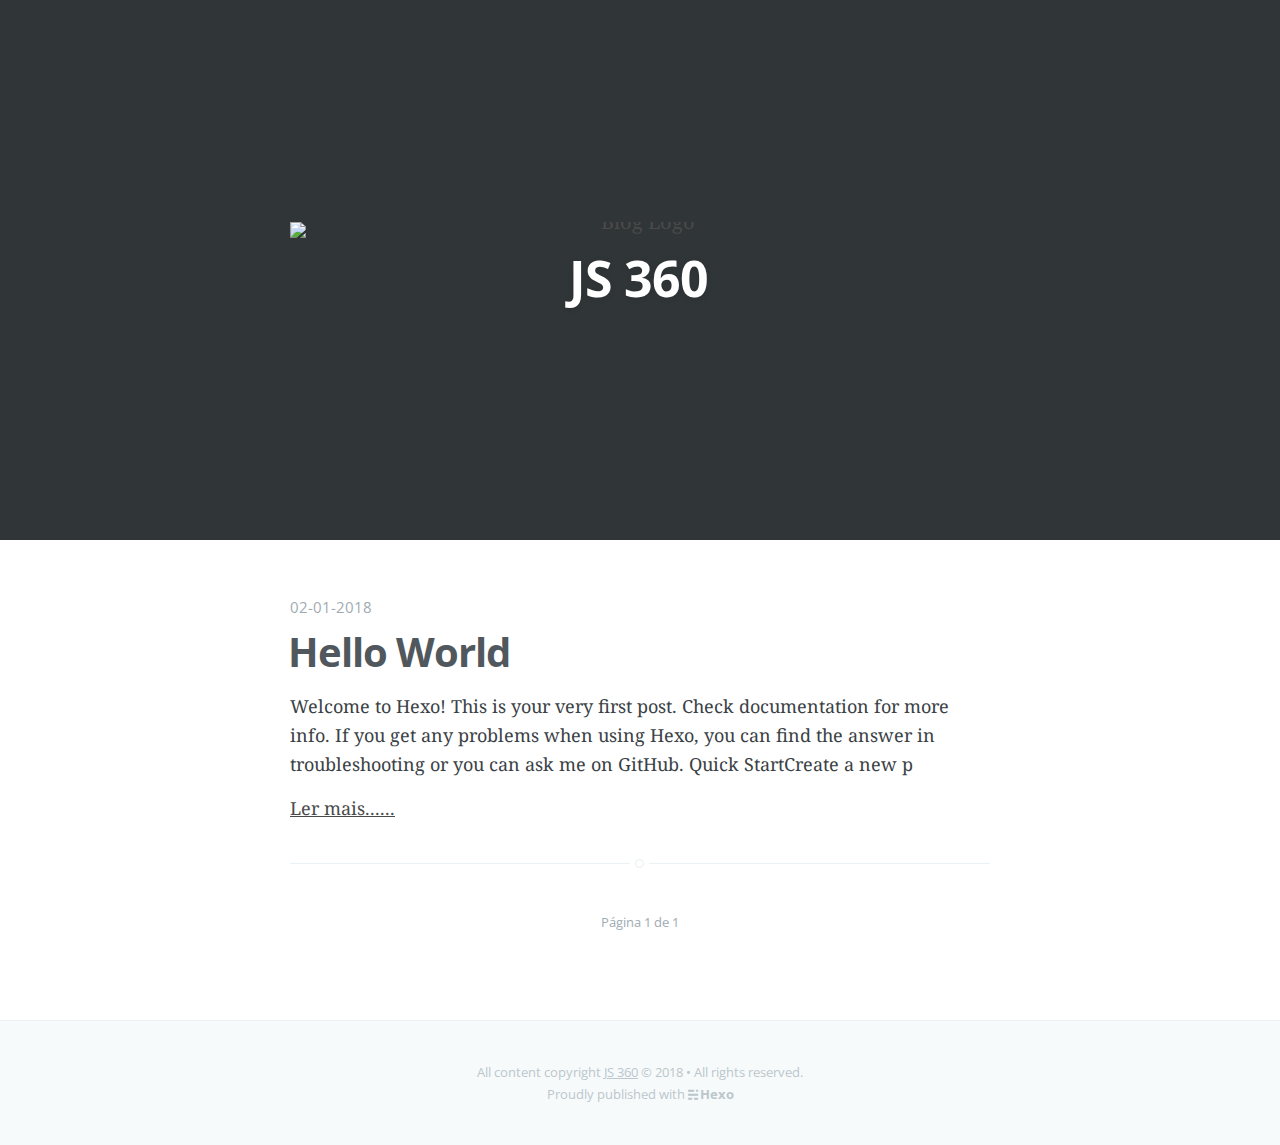
==== archives/index.html @ efbb8c40 "02-01-2018 14:17:26" ====
<!DOCTYPE html>
<html>

<head>
  <meta http-equiv="Content-Type" content="text/html" charset="UTF-8" >
  <meta http-equiv="X-UA-Compatible" content="IE=edge,chrome=1"/>
  <title>Archives | JS 360</title>
  <meta name="description" content="" />
  <meta name="HandheldFriendly" content="True" />
  <meta name="MobileOptimized" content="320" />
  <meta name="viewport" content="width=device-width, initial-scale=1.0" />

  <link rel="stylesheet" type="text/css" href="/css/screen.css" />
  <link rel="stylesheet" type="text/css" href="//fonts.googleapis.com/css?family=Noto+Serif:400,700,400italic|Open+Sans:700,400" />

  <meta name="generator" content="JS 360">

  
  
  

  
</head>


<body class="home-template">

  <header class="site-head"  style="background-image: url(//hdblackwallpaper.com/wallpaper/2015/08/black-and-white-abstract-art-6-desktop-background.jpg)" >
    <div class="vertical">
        <div class="site-head-content inner">
             <a class="blog-logo" href="/"><img src="//upload.wikimedia.org/wikipedia/commons/thumb/9/99/Unofficial_JavaScript_logo_2.svg/1200px-Unofficial_JavaScript_logo_2.svg.png" alt="Blog Logo"/></a> 
            <h1 class="blog-title">JS 360</h1>
            <h2 class="blog-description"></h2>
        </div>
    </div>
</header>
  
<main class="content" role="main">
  
  <article class="post">
    <header class="post-header">
      <span class="post-meta">
      <time datetime="2018-01-02T15:47:33.000Z" itemprop="datePublished">
          02-01-2018
      </time>
    
</span>
      <h2 class="post-title"><a href="/2018/hello-world/">Hello World</a></h2>
    </header>
    <section class="post-excerpt">
      <p>
      
        Welcome to Hexo! This is your very first post. Check documentation for more info. If you get any problems when using Hexo, you can find the answer in troubleshooting or you can ask me on GitHub.
Quick StartCreate a new p
      
      </p>
      
      <p>
          <a href="/2018/hello-world/" class="excerpt-link">Ler mais......</a>
      </p>
      
    </section>
  </article>
  
  <nav class="pagination" role="pagination">
    
    <span class="page-number">Página 1 de 1</span>
    
  </nav>
</main>


  
<footer class="site-footer">
  
  <div class="inner">
     <section class="copyright">All content copyright <a href="/">JS 360</a> &copy; 2018 &bull; All rights reserved.</section>
     <section class="poweredby">Proudly published with <a class="icon-ghost" href="http://zespia.tw/hexo/">Hexo</a></section>
  </div>
</footer>

  <script src="//ajax.googleapis.com/ajax/libs/jquery/2.0.3/jquery.min.js"></script>

<script type="text/javascript" src="/js/jquery.fitvids.js"></script>
<script type="text/javascript" src="/js/index.js"></script>






</body>
</html>
---- css/screen.css ----
/* ==========================================================================
   Table of Contents
   ========================================================================== */

/*

    0.  Includes
    1.  Icons
    2.  General
    3.  Utilities
    4.  General
    5.  Single Post
    6.  Third Party Elements
    7.  Pagination
    8.  Footer
    9.  Media Queries (Tablet)
    10. Media Queries (Mobile)

 */

/* ==========================================================================
   0. Includes - Ground zero
   ========================================================================== */

@import url(normalize.css);


/* ==========================================================================
   1. Icons - Sets up the icon font and respective classes
   ========================================================================== */

/* Import the font file with the icons in it */
@font-face {
    font-family: 'icons';
    src:url('../fonts/icons.eot');
    src:url('../fonts/icons.eot?#iefix') format('embedded-opentype'),
        url('../fonts/icons.woff') format('woff'),
        url('../fonts/icons.ttf') format('truetype'),
        url('../fonts/icons.svg#icons') format('svg');
    font-weight: normal;
    font-style: normal;
}

/* Apply these base styles to all icons */
.icon-ghost:before,
.icon-feed:before,
.icon-twitter:before,
.icon-google-plus:before,
.icon-facebook:before {
    font-family: 'icons';
    speak: none;
    font-style: normal;
    font-weight: normal;
    font-variant: normal;
    text-transform: none;
    line-height: 1;
    -webkit-font-smoothing: antialiased;
    text-decoration: none;
}

/* Each icon is created by inserting the corret character into the
   content of the :before pseudo element. Like a boss. */
.icon-ghost:before {
    content: "\e000";
}
.icon-feed:before {
    content: "\e001";
}
.icon-twitter:before {
    content: "\e002";
    font-size: 1.1em;
}
.icon-google-plus:before {
    content: "\e003";
}
.icon-facebook:before {
    content: "\e004";
}


/* ==========================================================================
   2. General - Setting up some base styles
   ========================================================================== */

html {
    height: 100%;
    max-height: 100%;
    font-size: 62.5%;
}

body {
    height: 100%;
    max-height: 100%;
    font-family: 'Noto Serif', serif;
    font-size: 2.0rem;
    line-height: 1.6em;
    color: #3A4145;
}

::-moz-selection {
    color: #222;
    background: #D6EDFF;
    text-shadow: none;
}

::selection {
    color: #222;
    background: #D6EDFF;
    text-shadow: none;
}

h1, h2, h3,
h4, h5, h6 {
    text-rendering: optimizeLegibility;
    line-height: 1;
    margin-top: 0;
    font-family: 'Open Sans', sans-serif;
}

h1 {
    font-size: 5rem;
    line-height: 1.2em;
    letter-spacing: -2px;
    text-indent: -3px;
}

h2 {
    font-size: 4rem;
    line-height: 1.2em;
    letter-spacing: -1px;
    text-indent: -2px;
}

h3 {
    font-size: 3.5rem;
}

h4 {
    font-size: 3rem;
}

h5 {
    font-size: 2.5rem;
}

h6 {
    font-size: 2rem;
}

a {
    color: #4a4a4a;
    transition: color ease 0.3s;
}

a:hover {
    color: #57A3E8;
}

h1 a, h2 a, h3 a,
h4 a, h5 a, h6 a {
    color: #50585D;
}


p, ul, ol, dl {
    margin: 1.6em 0;
}

ol ol, ul ul,
ul ol, ol ul {
    margin: 0.4em 0;
}

dl dt {
    float: left;
    width: 180px;
    overflow: hidden;
    clear: left;
    text-align: right;
    text-overflow: ellipsis;
    white-space: nowrap;
    font-weight: bold;
    margin-bottom: 1em
}

dl dd {
    margin-left: 200px;
    margin-bottom: 1em
}

hr {
    display: block;
    height: 1px;
    border: 0;
    border-top: 1px solid #efefef;
    margin: 3.2em 0;
    padding: 0;
}

blockquote {
    -moz-box-sizing: border-box;
    box-sizing: border-box;
    margin: 1.6em 0 1.6em -2.2em;
    padding: 0 0 0 1.6em;
    border-left: #4a4a4a 0.4em solid;
}

blockquote p {
    margin: 0.8em 0;
    font-style: italic;
}

blockquote small {
    display: inline-block;
    margin: 0.8em 0 0.8em 1.5em;
    font-size:0.9em;
    color: #ccc;
}

blockquote small:before { content: '\2014 \00A0'; }

blockquote cite {
    font-weight:bold;
}

blockquote cite a { font-weight: normal; }

mark {
    background-color: #ffc336;
}

code, tt {
    padding: 1px 3px;
    font-family: Inconsolata, monospace, sans-serif;
    font-size: 0.85em;
    white-space: pre-wrap;
    border: 1px solid #E3EDF3;
    background: #F7FAFB;
    border-radius: 2px;
}

pre {
    -moz-box-sizing: border-box;
    box-sizing: border-box;
    margin: 1.6em 0;
    border: 1px solid #E3EDF3;
    width: 100%;
    padding: 10px;
    font-family: Inconsolata, monospace, sans-serif;
    font-size: 0.9em;
    white-space: pre;
    overflow: auto;
    background: #F7FAFB;
    border-radius: 3px;
}

pre code, tt {
    font-size: inherit;
    white-space: -moz-pre-wrap;
    white-space: pre-wrap;
    background: transparent;
    border: none;
    padding: 0;
}

kbd {
    display: inline-block;
    margin-bottom: 0.4em;
    padding: 1px 8px;
    border: #ccc 1px solid;
    color: #666;
    text-shadow: #fff 0 1px 0;
    font-size: 0.9em;
    font-weight: bold;
    background: #f4f4f4;
    border-radius: 4px;
    box-shadow:
        0 1px 0 rgba(0, 0, 0, 0.2),
        0 1px 0 0 #fff inset;
}

table {
    -moz-box-sizing: border-box;
    box-sizing: border-box;
    margin: 1.6em 0;
    width:100%;
    max-width: 100%;
    background-color: transparent;
}

table th,
table td {
    padding: 8px;
    line-height: 20px;
    text-align: left;
    vertical-align: top;
    border-top: 1px solid #efefef;
}

table th { color: #000; }

table caption + thead tr:first-child th,
table caption + thead tr:first-child td,
table colgroup + thead tr:first-child th,
table colgroup + thead tr:first-child td,
table thead:first-child tr:first-child th,
table thead:first-child tr:first-child td {
    border-top: 0;
}

table tbody + tbody { border-top: 2px solid #efefef; }

table table table { background-color: #fff; }

table tbody > tr:nth-child(odd) > td,
table tbody > tr:nth-child(odd) > th {
    background-color: #f6f6f6;
}

table.plain tbody > tr:nth-child(odd) > td,
table.plain tbody > tr:nth-child(odd) > th {
   background: transparent;
}

iframe, .fluid-width-video-wrapper {
    display: block;
    margin: 1.6em 0;
}

/* When a video is inside the fitvids wrapper, drop the
margin on the iframe, cause it breaks stuff. */
.fluid-width-video-wrapper iframe {
    margin: 0;
}


/* ==========================================================================
   3. Utilities - These things get used a lot
   ========================================================================== */

/* Hides shit */
.hidden {
    text-indent: -9999px;
    visibility: hidden;
    display: none;
}

/* Creates a responsive wrapper that makes our content scale nicely */
.inner {
    position: relative;
    width: 80%;
    max-width: 700px;
    margin: 0 auto;
}

/* Centres vertically yo. (IE8+) */
.vertical {
    display: table-cell;
    vertical-align: middle;
}


/* ==========================================================================
   4. General - The main styles for the the theme
   ========================================================================== */

/* Big cover image on the home page */
.site-head {
    position: relative;
    display: table;
    width: 100%;
    height: 60%;
    margin-bottom: 5rem;
    text-align: center;
    color: #fff;
    background: #303538 no-repeat center center;
    background-size: cover;
}

.blog-logo {
    text-decoration: none;
}

/* Yo-logo. Yolo-go. Upload one in ghost/settings/ */
.blog-logo img {
    display: block;
    max-height: 100px;
    width: auto;
    margin: 0 auto;
    line-height: 0;
}

/* The details of your blog. Defined in ghost/settings/ */
.blog-title {
    margin: 10px 0 10px 0;
    font-size: 5rem;
    letter-spacing: -1px;
    font-weight: bold;
    font-family: 'Open Sans', sans-serif;
    text-shadow: 0 1px 6px rgba(0,0,0,0.1);
}

.blog-description {
    margin: 0;
    font-size: 1.8rem;
    line-height: 1.5em;
    font-weight: 300;
    font-family: 'Noto Serif', serif;
    letter-spacing: 0;
    text-shadow: 0 1px 3px rgba(0,0,0,0.15);
}

/* Every post, on every page, gets this style on its <article> tag */
.post {
    position: relative;
    width:80%;
    max-width: 700px;
    margin: 4rem auto;
    padding-bottom: 4rem;
    border-bottom: #EBF2F6 1px solid;
    word-break: break-word;
    hyphens: auto;
}

/* Add a little circle in the middle of the border-bottom on our .post
   just for the lolz and stylepoints. */
.post:after {
    display: block;
    content: "";
    width: 7px;
    height: 7px;
    border: #E7EEF2 1px solid;
    position: absolute;
    bottom: -5px;
    left: 50%;
    margin-left: -5px;
    background: #fff;
    -webkit-border-radius: 100%;
    -moz-border-radius: 100%;
    border-radius: 100%;
    box-shadow: #fff 0 0 0 5px;
}

.post-title {
    margin:0;
}

.post-title a {
    text-decoration: none;
}

.post-excerpt p {
    margin: 1.6rem 0 0 0;
    font-size: 0.9em;
    line-height: 1.6em;
}

.post-meta {
    display: inline-block;
    margin: 0 0 5px 0;
    font-family: 'Open Sans', sans-serif;
    font-size: 1.5rem;
    color: #9EABB3;
}

.post-meta a {
    color: #9EABB3;
    text-decoration: none;
}

.post-meta a:hover {
    text-decoration: underline;
}

.user-meta {
    position: relative;
    padding: 0.3rem 40px 0 100px;
    min-height: 77px;
}

.user-image {
    position: absolute;
    top: 0;
    left: 0;
}

.user-name {
    display: block;
    font-weight: bold;
}

.user-bio {
    display: block;
    max-width: 440px;
    font-size: 1.4rem;
    line-height: 1.5em;
}

.publish-meta {
    position: absolute;
    top: 0;
    right: 0;
    padding: 4.3rem 0 4rem 0;
    text-align: right;
}

.publish-heading {
    display: block;
    font-weight: bold;
}

.publish-date {
    display: block;
    font-size: 1.4rem;
    line-height: 1.5em;
}

.comments-area {
    width: 80%;
    max-width: 700px;
    margin: 4rem auto;
}

#comment h1 a {
    text-decoration: none;
}

/* ==========================================================================
   5. Single Post - When you click on an individual post
   ========================================================================== */

/* Insert some mad padding up in the header for better spacing */
.post-template .post-header {
    padding: 60px 0;
    text-align: center;
}

.post-template .site-head {
    color: #303538;
    border-bottom: #ebf2f6 1px solid;
    background: none !important;
}

.post-template .site-head:after {
    position: absolute;
    bottom: -5px;
    left: 50%;
    display: block;
    width: 7px;
    height: 7px;
    margin-left: -5px;
    content: '';
    border: #e7eef2 1px solid;
    -webkit-border-radius: 100%;
    -moz-border-radius: 100%;
    border-radius: 100%;
    background: #fff;
    box-shadow: #fff 0 0 0 5px;
}

/* Keep large images within the bounds of the post-width */
.post-content img {
    display: block;
    max-width: 100%;
    margin: 0 auto;
    height: auto;
}

/* The author credit area after the post */
.post-footer {
    position: relative;
    margin: 4rem 0 0 0;
    padding: 4rem 0 0 0;
    border-top: #EBF2F6 1px solid;
}

.post-footer h4 {
    font-size: 1.8rem;
    margin: 0;
}

.post-footer p {
    margin: 1rem 0;
    font-size: 1.4rem;
    line-height: 1.6em;
}

/* Create some space to the right for the share links */
.post-footer .author {
    margin-right: 180px;
}

/* Drop the share links in the space to the right.
   Doing it like this means it's easier for the author bio
   to be flexible at smaller screen sizes while the share
   links remain at a fixed width the whole time */
.post-footer .share {
    position: absolute;
    top: 4rem;
    right: 0;
    width: 140px;
}

.post-footer .share a {
    font-size: 1.8rem;
    display: inline-block;
    margin: 1.4rem 1.6rem 1.6rem 0;
    color: #BBC7CC;
    text-decoration: none;
}

.post-footer .share a:hover {
    color: #50585D;
}


/* ==========================================================================
   6. Third Party Elements - Embeds from other services
   ========================================================================== */

/* Hexo: Youtube, other video container */

.video-container {
  position: relative;
  padding-top: 56.25%;
  height: 0;
  overflow: hidden;
}
.video-container iframe,
.video-container object,
.video-container embed {
  position: absolute;
  top: 0;
  left: 0;
  width: 100%;
  height: 100%;
  margin-top: 0;
}

/* Hexo: Syntax Highlighter */

figure.highlight {
    background:#fff;
    border-radius:0.3em;
    border:1px solid #e1e1e1;
    line-height:1.45em;
    font-size:.9em;
    margin-bottom:2.1em;
    color:#222;
    overflow:auto;
    white-space:pre;
    word-wrap:normal;
}
figure.highlight figcaption {
    padding: 7px 10px;
    font-size: .8em;
}
figure.highlight table {
    margin: 0;
}
figure.highlight table > tbody > tr > td {
    padding: 0;
    background: #fff !important;
}
figure.highlight table > tbody > tr > td.gutter {
    max-width: 40px;
    text-align: right;
}
figure.highlight pre {
    border: none;
    margin: 0;
}

/* Theme: Solarized - Github
 * More theme here: http://softwaremaniacs.org/media/soft/highlight/test.html
 */
pre .comment,
pre .template_comment,
.diff pre .header,
pre .javadoc {
  color: #998;
  font-style: italic
}

pre .keyword,
.css .rule pre .keyword,
pre .winutils,
.javascript pre .title,
.nginx pre .title,
pre .subst,
pre .request,
pre .status {
  color: #333;
  font-weight: bold
}

pre .number,
pre .hexcolor,
.ruby pre .constant {
  color: #099;
}

pre .string,
pre .tag pre .value,
pre .phpdoc,
.tex pre .formula {
  color: #d14
}

pre .title,
pre .id,
.coffeescript pre .params,
.scss pre .preprocessor {
  color: #900;
  font-weight: bold
}

.javascript pre .title,
.lisp pre .title,
.clojure pre .title,
pre .subst {
  font-weight: normal
}

pre .class pre .title,
.haskell pre .type,
.vhdl pre .literal,
.tex pre .command {
  color: #458;
  font-weight: bold
}

pre .tag,
pre .tag pre .title,
pre .rules pre .property,
.django pre .tag pre .keyword {
  color: #000080;
  font-weight: normal
}

pre .attribute,
pre .variable,
.lisp pre .body {
  color: #008080
}

pre .regexp {
  color: #009926
}

pre .symbol,
.ruby pre .symbol pre .string,
.lisp pre .keyword,
.tex pre .special,
pre .prompt {
  color: #990073
}

pre .built_in,
.lisp pre .title,
.clojure pre .built_in {
  color: #0086b3
}

pre .preprocessor,
pre .pragma,
pre .pi,
pre .doctype,
pre .shebang,
pre .cdata {
  color: #999;
  font-weight: bold
}

pre .deletion {
  background: #fdd
}

pre .addition {
  background: #dfd
}

.diff pre .change {
  background: #0086b3
}

pre .chunk {
  color: #aaa
}


/* Github */

.gist table {
    margin: 0;
    font-size: 1.4rem;
}

.gist .line-number {
    min-width: 25px;
    font-size: 1.1rem;
}


/* ==========================================================================
   7. Pagination - Tools to let you flick between pages
   ========================================================================== */

/* The main wrapper for our pagination links */
.pagination {
    position: relative;
    width: 80%;
    max-width: 700px;
    margin: 4rem auto;
    font-family: 'Open Sans', sans-serif;
    font-size: 1.3rem;
    color: #9EABB3;
    text-align: center;
}

.pagination a {
    color: #9EABB3;
}

/* Push the previous/next links out to the left/right */
.older-posts,
.newer-posts {
    position: absolute;
    display: inline-block;
    padding: 0 15px;
    border: #EBF2F6 2px solid;
    text-decoration: none;
    border-radius: 30px;
    transition: border ease 0.3s;
}

.older-posts {
    right: 0;
}

.page-number {
    display: inline-block;
    padding: 2px 0;
}

.newer-posts {
    left: 0;
}

.older-posts:hover,
.newer-posts:hover {
    border-color: #9EABB3;
}


/* ==========================================================================
   8. Footer - The bottom of every page
   ========================================================================== */

.site-footer {
    position: relative;
    margin: 8rem 0 0 0;
    padding: 4rem 0;
    border-top: #EBF2F6 1px solid;
    font-family: 'Open Sans', sans-serif;
    font-size: 1.3rem;
    line-height: 1.7em;
    color: #BBC7CC;
    text-align: center;
    background: #F7FAFB;
}

.site-footer a {
    color: #BBC7CC;
    text-decoration: underline;
}

.site-footer a:hover {
    color: #50585D;
}

.poweredby .icon-ghost {
    font-weight: 700;
    text-decoration: none;
}

.poweredby .icon-ghost:hover {
    text-decoration: none;
}

.poweredby .icon-ghost:before {
    font-size: 1rem;
    margin-right: 0.2em;
}

/* The subscribe icon on the footer */
.subscribe {
    width: 28px;
    height: 28px;
    position: absolute;
    top: -14px;
    left: 50%;
    margin-left: -15px;
    border: #EBF2F6 1px solid;
    text-align: center;
    line-height: 2.4rem;
    border-radius: 50px;
    background: #fff;
    transition: box-shadow 0.5s;
}

/* The RSS icon, inserted via icon font */
.subscribe:before {
    color: #D2DEE3;
    font-size: 10px;
    position: absolute;
    top: 9px;
    left: 9px;
    font-weight: bold;
    transition: color 0.5s ease;
}

/* Add a box shadow to on hover */
.subscribe:hover {
    box-shadow: rgba(0,0,0,0.05) 0 0 0 3px;
    transition: box-shadow 0.25s;
}

.subscribe:hover:before {
    color: #50585D;
}

/* CSS tooltip saying "Subscribe!" - initially hidden */
.tooltip {
    opacity:0;
    display: inline-block;
    padding: 4px 8px 5px 8px;
    position:absolute;
    top: -23px;
    left: -21px;
    color: rgba(255,255,255,0.9);
    font-size: 1.1rem;
    line-height: 1em;
    text-align: center;
    background: #50585D;
    border-radius:20px;
    box-shadow: 0 1px 4px rgba(0,0,0,0.1);
    transition: opacity 0.3s ease, top 0.3s ease;
}

/* The little chiclet arrow under the tooltip, pointing down */
.tooltip:after {
    content:"";
    border-width:5px 5px 0 5px;
    border-style:solid;
    border-color: #50585D transparent;
    display:block;
    position:absolute;
    bottom:-4px;
    left:50%;
    margin-left:-5px;
    z-index: 220;
    width:0;
}

/* On hover, show the tooltip! */
.subscribe:hover .tooltip {
    opacity: 1;
    top: -33px;
}


/* ==========================================================================
   9. Media Queries - Smaller than 900px
   ========================================================================== */

@media only screen and (max-width: 900px) {

    blockquote {
        margin-left: 0;
    }

    .site-head {
        -webkit-box-sizing: border-box;
        -moz-box-sizing: border-box;
        box-sizing: border-box;
        height: auto;
        min-height: 240px;
        padding: 15% 0;
    }

    .blog-title {
        font-size: 4rem;
        letter-spacing: -1px;
    }

    .blog-description {
        font-size: 1.7rem;
        line-height: 1.5em;
    }

    .post {
        font-size: 0.9em;
        line-height: 1.6em;
    }

    .post-template .post {
        padding-bottom: 1rem;
    }

    .post-template .post-header {
        padding: 40px 0;
    }

    h1 {
        font-size: 4.8rem;
        text-indent: -2px;
    }

    h2 {
        font-size: 3.8rem;
    }

    h3 {
        font-size: 3.3rem;
    }

    h4 {
        font-size: 2.8rem;
    }

}

/* ==========================================================================
   10. Media Queries - Smaller than 500px
   ========================================================================== */


@media only screen and (max-width: 500px) {

    .blog-logo img {
        max-height: 80px;
    }

    .inner,
    .pagination {
        width: auto;
        margin-left: 16px;
        margin-right: 16px;
    }

    .post {
        width:auto;
        margin-left: 16px;
        margin-right: 16px;
        font-size: 0.8em;
        line-height: 1.6em;
    }

    .site-head {
        padding: 10% 0;
    }

    .blog-title {
        font-size: 3rem;
    }

    .blog-description {
        font-size: 1.5rem;
    }


    h1, h2 {
        font-size: 3rem;
        line-height: 1.1em;
        letter-spacing: -1px;
    }

    h3 {
        font-size: 2.8rem;
    }

    h4 {
        font-size: 2.3rem;
    }

    .post-template .post-header {
        padding: 30px 0;
    }

    .post-meta {
        font-size: 1.3rem;
    }

    .post-footer {
        padding: 4rem 0;
        text-align: center;
    }

    .post-footer .author {
        margin: 0 0 2rem 0;
        padding: 0 0 1.6rem 0;
        border-bottom: #EBF2F6 1px dashed;
    }

    .post-footer .share {
        position: static;
        width: auto;
    }

    .post-footer .share a {
        margin: 1.4rem 0.8rem 0 0.8rem;
    }

    .older-posts,
    .newer-posts {
        position: static;
        margin: 10px 0;
    }

    .page-number {
        display: block;
    }

    .site-footer {
        margin-top: 6rem;
        font-size: 1.1rem;
    }

}

/* ==========================================================================
   End of file. Media queries should be the last thing here. Do not add stuff
   below this point, or it will probably fuck everything up.
   ========================================================================== */
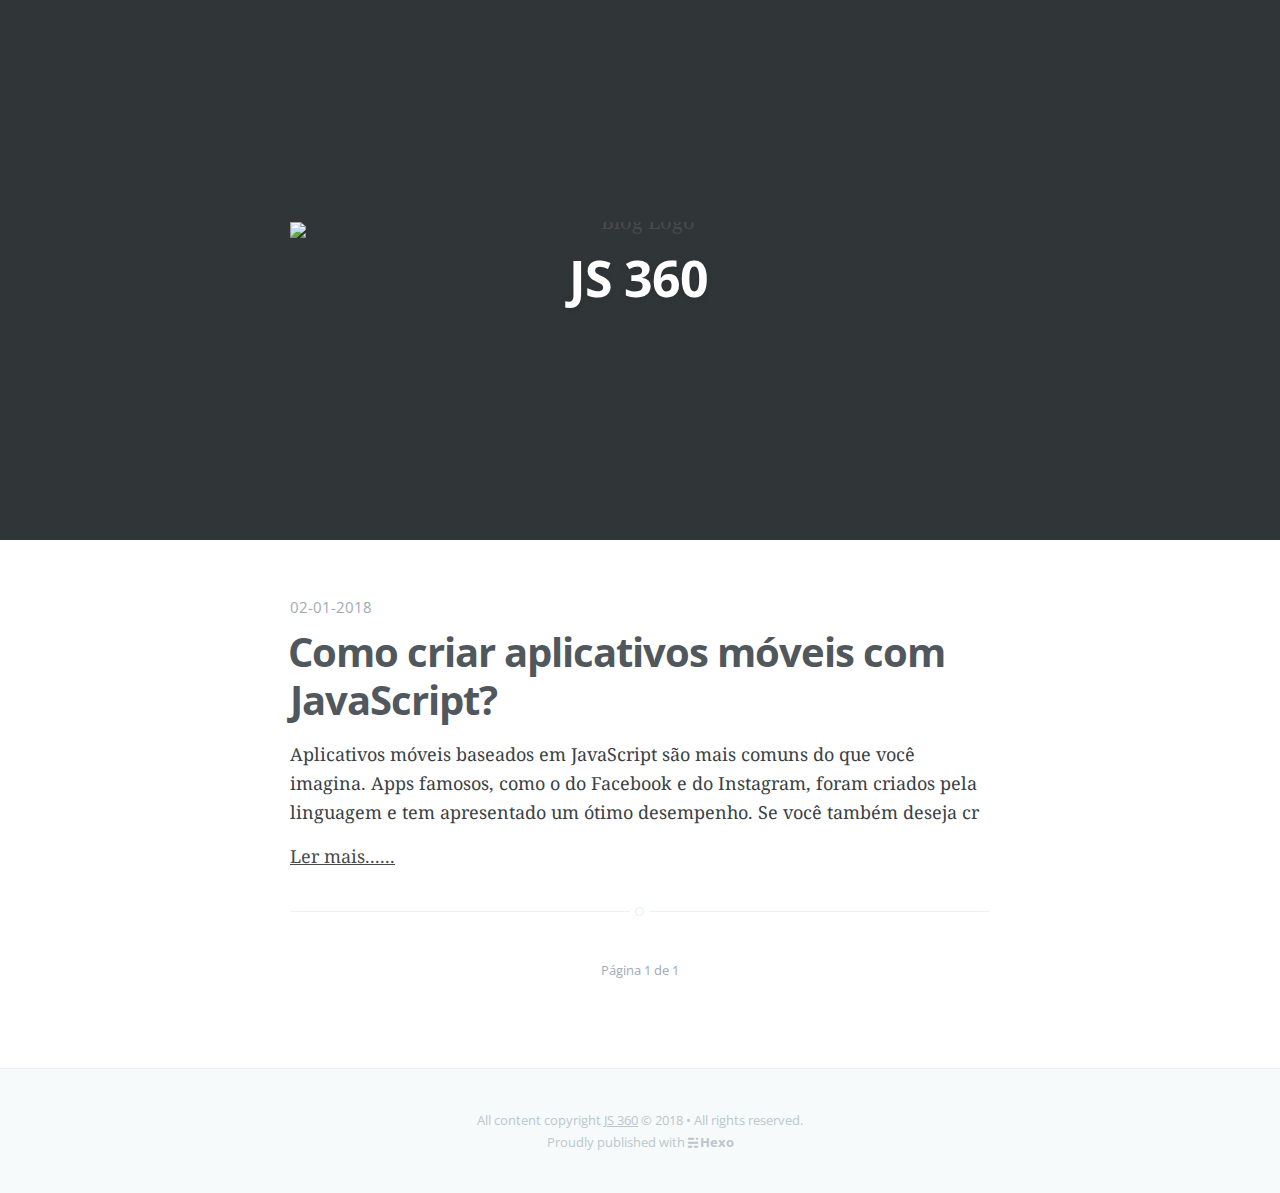
==== commit 53202db9: "04-01-2018 00:19:51" ====
--- a/archives/index.html
+++ b/archives/index.html
@@ -25,7 +25,7 @@
 
 <body class="home-template">
 
-  <header class="site-head"  style="background-image: url(//hdblackwallpaper.com/wallpaper/2015/08/black-and-white-abstract-art-6-desktop-background.jpg)" >
+  <header class="site-head" >
     <div class="vertical">
         <div class="site-head-content inner">
              <a class="blog-logo" href="/"><img src="//upload.wikimedia.org/wikipedia/commons/thumb/9/99/Unofficial_JavaScript_logo_2.svg/1200px-Unofficial_JavaScript_logo_2.svg.png" alt="Blog Logo"/></a> 
@@ -45,18 +45,18 @@
       </time>
     
 </span>
-      <h2 class="post-title"><a href="/2018/hello-world/">Hello World</a></h2>
+      <h2 class="post-title"><a href="/como-criar-aplicativos-moveis-javascript/">Como criar aplicativos móveis com JavaScript?</a></h2>
     </header>
     <section class="post-excerpt">
       <p>
       
-        Welcome to Hexo! This is your very first post. Check documentation for more info. If you get any problems when using Hexo, you can find the answer in troubleshooting or you can ask me on GitHub.
-Quick StartCreate a new p
+        Aplicativos móveis baseados em JavaScript são mais comuns do que você imagina. Apps famosos, como o do Facebook e do Instagram, foram criados pela linguagem e tem apresentado um ótimo desempenho.
+Se você também deseja cr
       
       </p>
       
       <p>
-          <a href="/2018/hello-world/" class="excerpt-link">Ler mais......</a>
+          <a href="/como-criar-aplicativos-moveis-javascript/" class="excerpt-link">Ler mais......</a>
       </p>
       
     </section>
@@ -86,6 +86,18 @@
 
 
 
+<script type="text/javascript">
+    var disqus_shortname = 'js360';
+
+    (function(){
+        var dsq = document.createElement('script');
+        dsq.type = 'text/javascript';
+        dsq.async = true;
+        dsq.src = '//' + disqus_shortname + '.disqus.com/count.js';
+        (document.getElementsByTagName('head')[0] || document.getElementsByTagName('body')[0]).appendChild(dsq);
+    }());
+</script>
+
 
 
 
--- a/css/screen.css
+++ b/css/screen.css
@@ -164,6 +164,10 @@
 
 p, ul, ol, dl {
     margin: 1.6em 0;
+}
+
+ul, ol {
+    padding-left: 21px;
 }
 
 ol ol, ul ul,
@@ -534,12 +538,13 @@
     padding: 60px 0;
     text-align: center;
 }
-
+/*
 .post-template .site-head {
     color: #303538;
     border-bottom: #ebf2f6 1px solid;
     background: none !important;
 }
+*/
 
 .post-template .site-head:after {
     position: absolute;
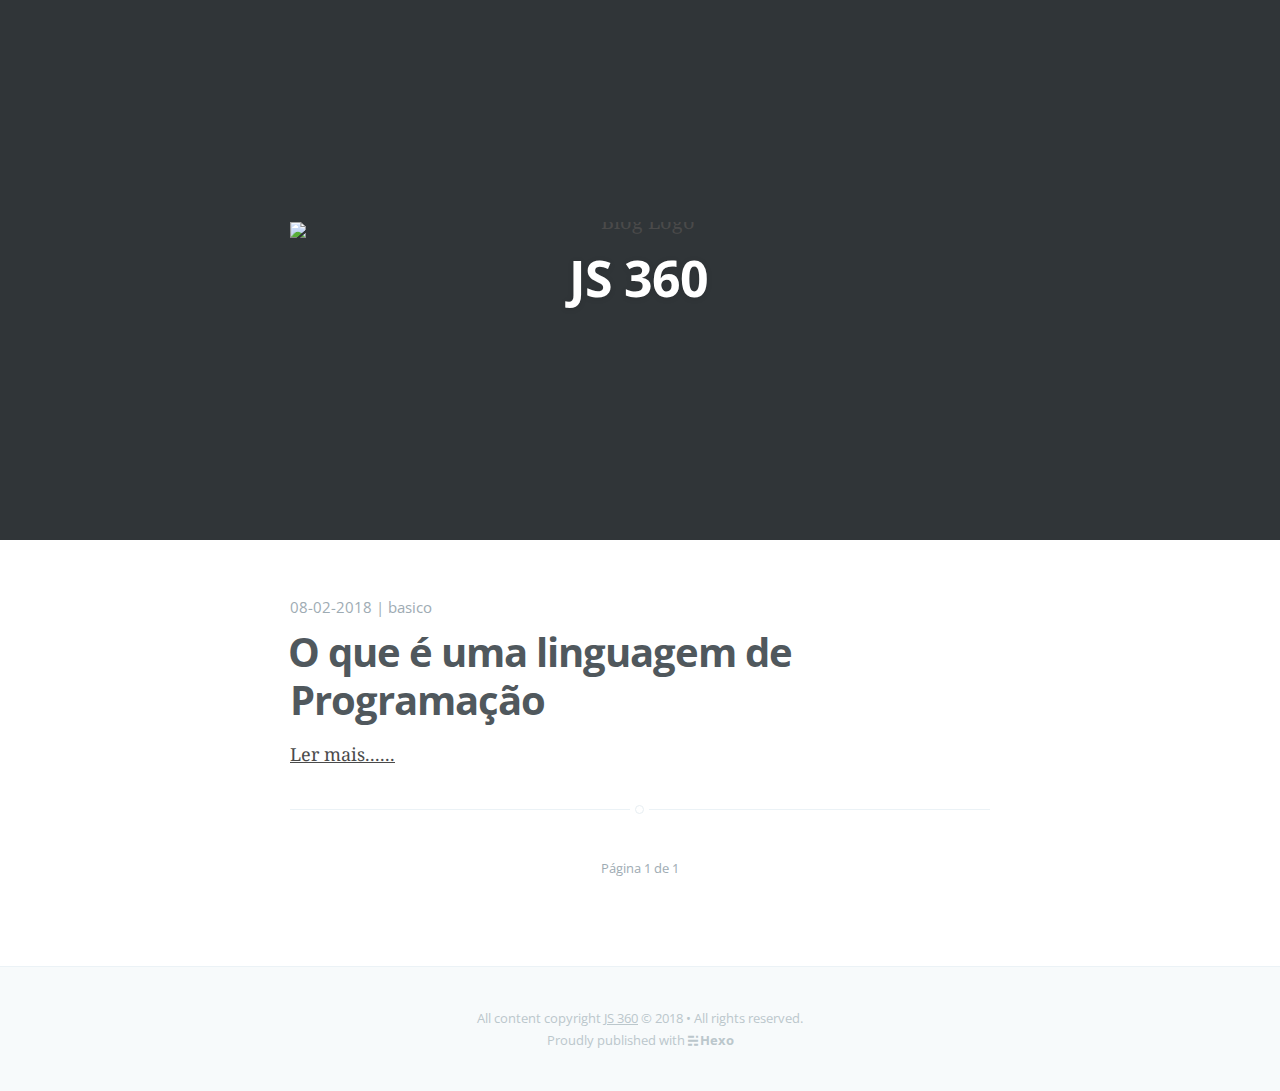
==== commit 39aa7251: "08-02-2018 00:10:22" ====
--- a/archives/index.html
+++ b/archives/index.html
@@ -40,23 +40,27 @@
   <article class="post">
     <header class="post-header">
       <span class="post-meta">
-      <time datetime="2018-01-02T15:47:33.000Z" itemprop="datePublished">
-          02-01-2018
+      <time datetime="2018-02-08T02:09:54.000Z" itemprop="datePublished">
+          08-02-2018
       </time>
     
+    
+    | 
+    <a href='/tags/basico/'>basico</a>
+    
+    
 </span>
-      <h2 class="post-title"><a href="/como-criar-aplicativos-moveis-javascript/">Como criar aplicativos móveis com JavaScript?</a></h2>
+      <h2 class="post-title"><a href="/o-que-e-uma-linguagem-de-programacao/">O que é uma linguagem de Programação</a></h2>
     </header>
     <section class="post-excerpt">
       <p>
       
-        Aplicativos móveis baseados em JavaScript são mais comuns do que você imagina. Apps famosos, como o do Facebook e do Instagram, foram criados pela linguagem e tem apresentado um ótimo desempenho.
-Se você também deseja cr
+        
       
       </p>
       
       <p>
-          <a href="/como-criar-aplicativos-moveis-javascript/" class="excerpt-link">Ler mais......</a>
+          <a href="/o-que-e-uma-linguagem-de-programacao/" class="excerpt-link">Ler mais......</a>
       </p>
       
     </section>
